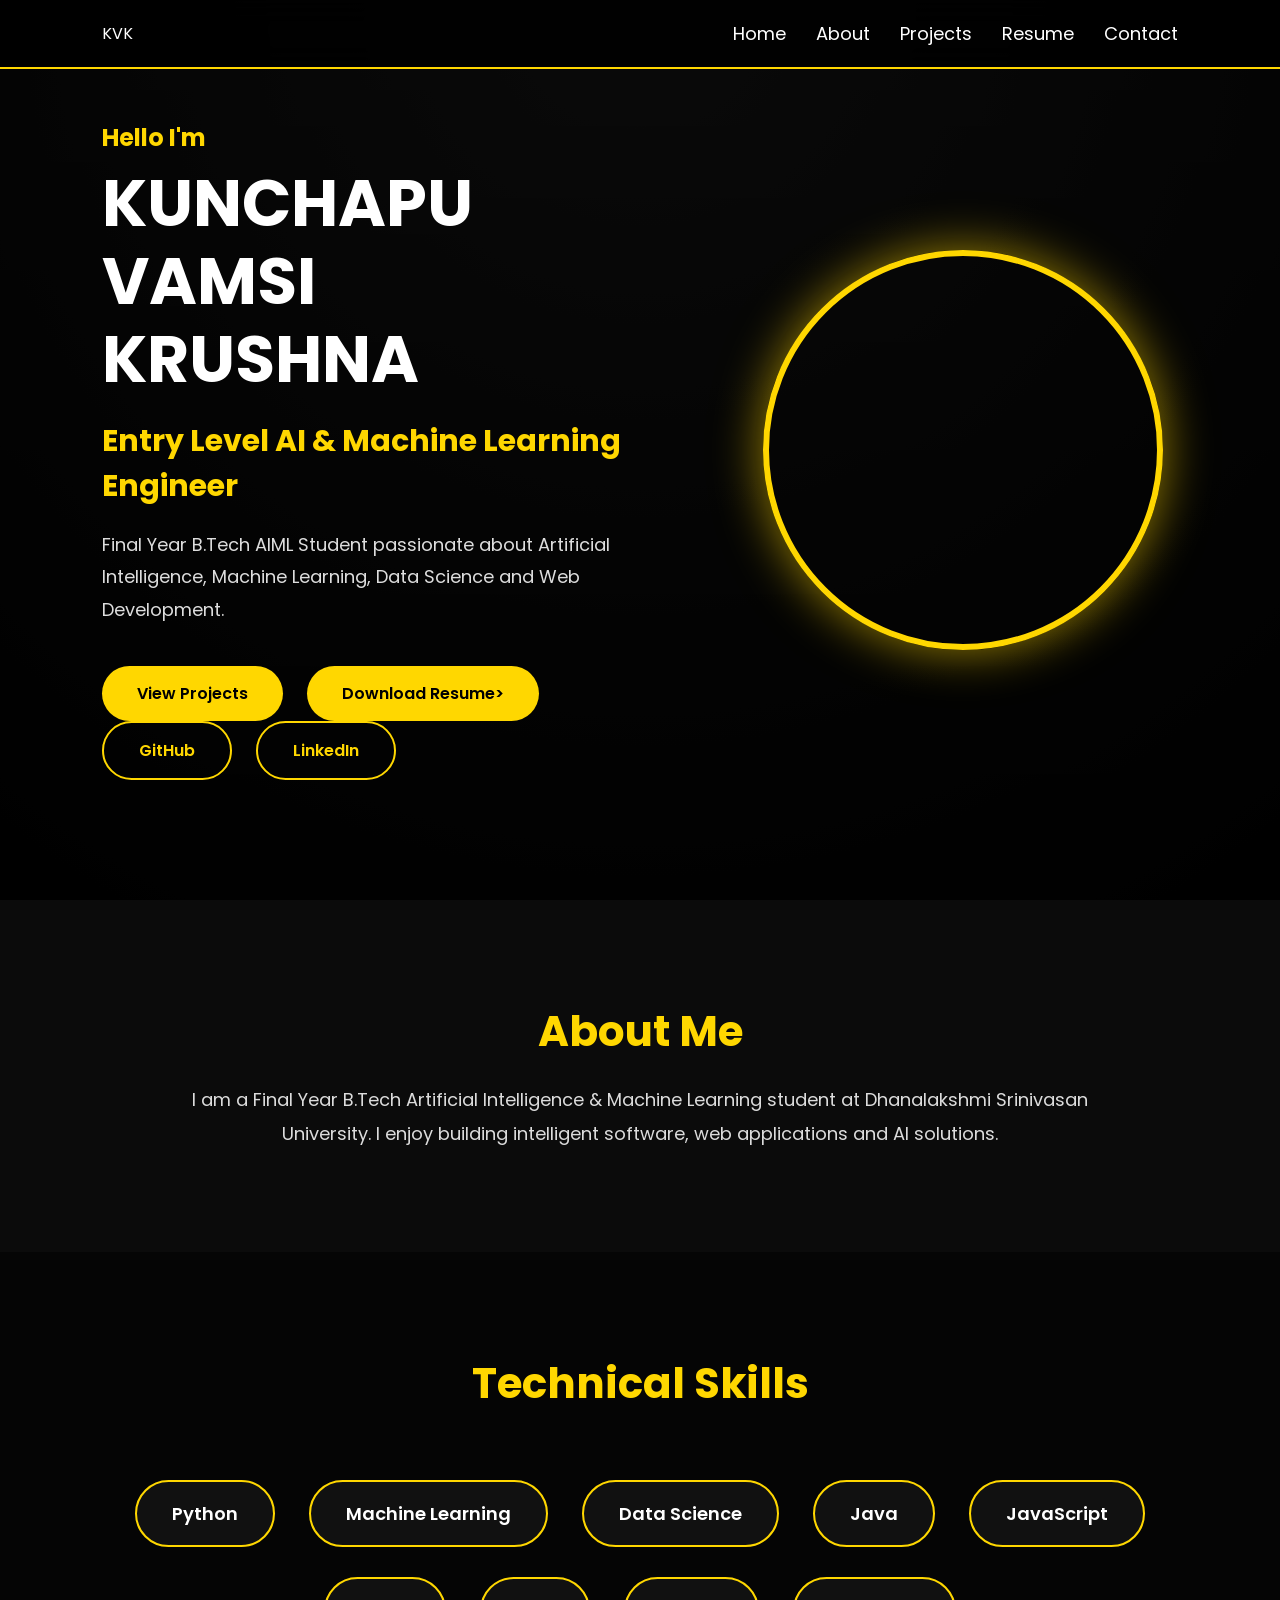
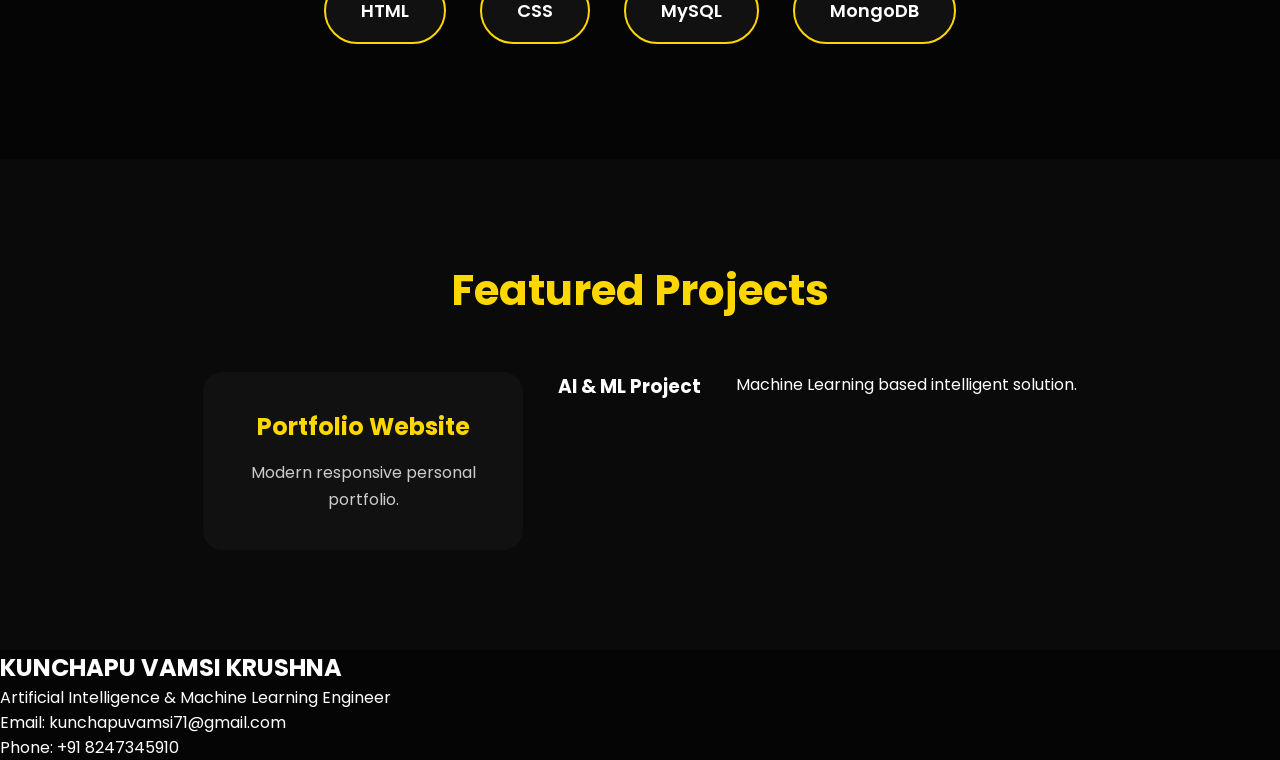
==== index.html @ e992cb97 "Fix HTML structure and formatting issues" ====
<!DOCTYPE html>
<html lang="en">

<head>

    <meta charset="UTF-8">

    <meta name="viewport" content="width=device-width, initial-scale=1.0">

    <title>KUNCHAPU VAMSI KRUSHNA | AI & ML Portfolio</title>

    <link rel="stylesheet" href="style.css">

    <link rel="stylesheet" href="css/responsive.css">

    <link rel="stylesheet" href="css/animations.css">

    <link href="https://fonts.googleapis.com/css2?family=Poppins:wght@300;400;500;600;700;800&display=swap"
        rel="stylesheet">

</head>

<body>

    <header>

        <div class="logo">

            KVK

        </div>

        <nav>

            <ul>

                <li><a href="index.html">Home</a></li>

                <li><a href="about.html">About</a></li>

                <li><a href="projects.html">Projects</a></li>

                <li><a href="resume.html">Resume</a></li>

                <li><a href="contact.html">Contact</a></li>

            </ul>

        </nav>

    </header>

    <section class="hero">

        <div class="hero-left">

            <h4>Hello I'm</h4>

            <h1>KUNCHAPU VAMSI KRUSHNA</h1>

            <h3>Entry Level AI & Machine Learning Engineer</h3>

            <p>

                Final Year B.Tech AIML Student passionate about Artificial Intelligence,

                Machine Learning, Data Science and Web Development.

            </p>

            <div class="buttons">

                <div class="buttons">

                    <a href="projects.html" class="btn">View Projects</a>

                    <a href="assets/Vamsi_resume.pdf" download class="btn">
                        Download Resume>

                    </a>

                    <a href="https://github.com/Kunchapuvamsi71" class="btn2" target="_blank">
                        GitHub
                    </a>

                    <a href="https://www.linkedin.com/in/kunchapu-vamsi-krushna-8703a7327" class="btn2" target="_blank">
                        LinkedIn
                    </a>

                </div>

            </div>

        </div>

        <div class="hero-right">

            <img src="assets/images/profile.jpg" alt="Profile">

        </div>

    </section>

    <section class="about-short">

        <h2>About Me</h2>

        <p>

            I am a Final Year B.Tech Artificial Intelligence & Machine Learning student at

            Dhanalakshmi Srinivasan University. I enjoy building intelligent software,

            web applications and AI solutions.

        </p>

    </section>

    <section class="skills">

        <h2>Technical Skills</h2>

        <div class="skill-box">Python</div>

        <div class="skill-box">Machine Learning</div>

        <div class="skill-box">Data Science</div>

        <div class="skill-box">Java</div>

        <div class="skill-box">JavaScript</div>

        <div class="skill-box">HTML</div>

        <div class="skill-box">CSS</div>

        <div class="skill-box">MySQL</div>

        <div class="skill-box">MongoDB</div>

    </section>

    <section class="projects-preview">

        <h2>Featured Projects</h2>

        <div class="cards">

            <div class="card">

                <h3>Portfolio Website</h3>

                <p>Modern responsive personal portfolio.</p>

            </div>



            <h3>AI & ML Project</h3>

            <p>Machine Learning based intelligent solution.</p>

        </div>

        </div>

    </section>

    <footer>

        <h2>KUNCHAPU VAMSI KRUSHNA</h2>

        <p>Artificial Intelligence & Machine Learning Engineer</p>

        <p>Email: kunchapuvamsi71@gmail.com</p>

        <p>Phone: +91 8247345910</p>

    </footer>

    <script src="js/script.js"></script>

    <script src="js/animations.js"></script>

</body>

</html>
---- style.css ----
@import url('https://fonts.googleapis.com/css2?family=Poppins:wght@300;400;500;600;700;800&display=swap');

* {
    margin: 0;
    padding: 0;
    box-sizing: border-box;
    font-family: 'Poppins', sans-serif;
    scroll-behavior: smooth;
}

body {
    background: #050505;
    color: #fff;
    overflow-x: hidden;
}

header {
    position: fixed;
    top: 0;
    left: 0;
    width: 100%;
    display: flex;
    justify-content: space-between;
    align-items: center;
    padding: 20px 8%;
    background: rgba(0, 0, 0, .85);
    backdrop-filter: blur(15px);
    z-index: 999;
    border-bottom: 2px solid #FFD700;
}

.logo {
    .hero-image img {
        width: 220px;
        height: 220px;
        object-fit: cover;
        border-radius: 50%;
        border: 4px solid #FFD700;
        box-shadow: 0 0 25px rgba(255, 215, 0, 0.5);
    }
}


nav ul {
    display: flex;
    list-style: none;
}

nav ul li {
    margin-left: 30px;
}

nav ul li a {
    text-decoration: none;
    color: white;
    font-size: 18px;
    transition: .4s;
}

nav ul li a:hover {
    color: #FFD700;
}

.hero {
    display: flex;
    justify-content: space-between;
    align-items: center;
    min-height: 100vh;
    padding: 120px 8%;
    background:
        linear-gradient(rgba(0, 0, 0, .7), rgba(0, 0, 0, .8)),
        radial-gradient(circle at top, #222, #000);
}

.hero-left {
    width: 50%;
}

.hero-left h4 {
    color: #FFD700;
    font-size: 24px;
    margin-bottom: 10px;
}

.hero-left h1 {
    font-size: 65px;
    line-height: 1.2;
    margin-bottom: 20px;
}

.hero-left h3 {
    font-size: 30px;
    color: #FFD700;
    margin-bottom: 20px;
}

.hero-left p {
    font-size: 18px;
    color: #ddd;
    line-height: 1.8;
    margin-bottom: 40px;
}

.hero-right {
    width: 40%;
    display: flex;
    justify-content: center;
}

.hero-right img {
    width: 400px;
    height: 400px;
    border-radius: 50%;
    object-fit: cover;
    border: 6px solid #FFD700;
    box-shadow: 0 0 50px rgba(255, 215, 0, .6);
    transition: .5s;
}

.hero-right img:hover {
    transform: scale(1.05);
}

.btn,
.btn2 {
    display: inline-block;
    padding: 15px 35px;
    margin-right: 20px;
    border-radius: 50px;
    text-decoration: none;
    font-weight: 600;
    transition: .4s;
}

.btn {
    background: #FFD700;
    color: #000;
}

.btn:hover {
    transform: translateY(-5px);
}

.btn2 {
    border: 2px solid #FFD700;
    color: #FFD700;
}

.btn2:hover {
    background: #FFD700;
    color: #000;
}

/* ========================= */
/* ABOUT SECTION */
/* ========================= */

.about-short {
    padding: 100px 8%;
    text-align: center;
    background: #0b0b0b;
}

.about-short h2 {
    font-size: 42px;
    color: #FFD700;
    margin-bottom: 20px;
}

.about-short p {
    max-width: 900px;
    margin: auto;
    font-size: 18px;
    line-height: 1.9;
    color: #dcdcdc;
}

/* ========================= */
/* SKILLS */
/* ========================= */

.skills {
    padding: 100px 8%;
    background: #050505;
    text-align: center;
}

.skills h2 {
    font-size: 42px;
    color: #FFD700;
    margin-bottom: 50px;
}

.skill-box {
    display: inline-block;
    margin: 15px;
    padding: 18px 35px;
    background: #111;
    border: 2px solid #FFD700;
    border-radius: 50px;
    font-size: 18px;
    font-weight: 600;
    color: white;
    transition: .4s;
    cursor: pointer;
}

.skill-box:hover {
    background: #FFD700;
    color: black;
    transform: translateY(-8px);
    box-shadow: 0 0 25px rgba(255, 215, 0, .6);
}

/* ========================= */
/* PROJECTS */
/* ========================= */

.projects-preview {
    padding: 100px 8%;
    background: #0a0a0a;
    text-align: center;
}

.projects-preview h2 {
    font-size: 42px;
    color: #FFD700;
    margin-bottom: 50px;
}

.cards {
    display: flex;
    justify-content: center;
    gap: 35px;
    flex-wrap: wrap;
}

.card {
    width: 320px;
    background: #111;
    padding: 35px;
    border-radius: 20px;
    border: 2px solid transparent;
    transition: .4s;
}

.card:hover {
    border-color: #FFD700;
    transform: translateY(-12px);
    box-shadow: 0 0 30px rgba(255, 215, 0, .4);
}

.card h3 {
    font-size: 24px;
    margin-bottom: 15px;
    color: #FFD700;
}

.card p {
    color: #ccc;
    line-height: 1.7;
}

/* ========================= */
/* CONTACT PAGE */
/* ========================= */

.contact-section {
    min-height: 100vh;
    padding: 150px 8% 100px;
    background: #050505;
    text-align: center;
}

.contact-section h2 {
    font-size: 45px;
    color: #FFD700;
    margin-bottom: 20px;
}

.contact-intro {
    max-width: 700px;
    margin: 0 auto 50px;
    color: #ccc;
    line-height: 1.8;
}

.contact-container {
    display: flex;
    justify-content: center;
    align-items: stretch;
    gap: 40px;
    max-width: 1100px;
    margin: auto;
}

.contact-info,
.contact-form {
    flex: 1;
    background: #111;
    border: 2px solid #FFD700;
    border-radius: 20px;
    padding: 40px;
    text-align: left;
}

.contact-info h3,
.contact-form h3 {
    color: #FFD700;
    font-size: 25px;
    margin-bottom: 30px;
}

.contact-info p {
    color: #ddd;
    margin-bottom: 25px;
    line-height: 1.7;
}

.contact-info strong {
    color: #FFD700;
}

.contact-form input,
.contact-form textarea {
    width: 100%;
    padding: 15px;
    margin-bottom: 18px;
    background: #050505;
    border: 1px solid #555;
    border-radius: 10px;
    color: white;
    outline: none;
    font-size: 16px;
}

.contact-form input:focus,
.contact-form textarea:focus {
    border-color: #FFD700;
    box-shadow: 0 0 10px rgba(255, 215, 0, .3);
}

.contact-form textarea {
    resize: vertical;
}

.contact-form button {
    border: none;
    cursor: pointer;
    font-size: 16px;
}

.hero-image img {
    width: 220px;
    height: 220px;
    object-fit: cover;
    border-radius: 50%;
    border: 4px solid #FFD700;
    box-shadow: 0 0 25px rgba(255, 215, 0, 0.5);
}

/* Career Objective */

.career-objective {
    padding: 50px 8%;
    text-align: center;
}

.career-objective h2 {
    color: #FFD700;
    font-size: 34px;
    margin-bottom: 20px;
}

.career-objective p {
    max-width: 850px;
    margin: auto;
    color: #ddd;
    font-size: 17px;
    line-height: 1.8;
}


/* Certificates */

.certificates {
    padding: 50px 8%;
    text-align: center;
}

.certificates h2 {
    color: #FFD700;
    font-size: 34px;
    margin-bottom: 30px;
}

.certificate-container {
    display: flex;
    justify-content: center;
    gap: 25px;
    flex-wrap: wrap;
}

.certificate-card {
    width: 280px;
    padding: 25px;
    background: #151515;
    border: 2px solid #FFD700;
    border-radius: 15px;
}

.certificate-card h3 {
    color: white;
}

.certificate-card p {
    color: #ccc;
}

.certificate-card a {
    display: inline-block;
    margin-top: 15px;
    padding: 10px 18px;
    border: 2px solid #FFD700;
    border-radius: 25px;
    color: #FFD700;
    text-decoration: none;
}

.certificate-card a:hover {
    background: #FFD700;
    color: #111;
}
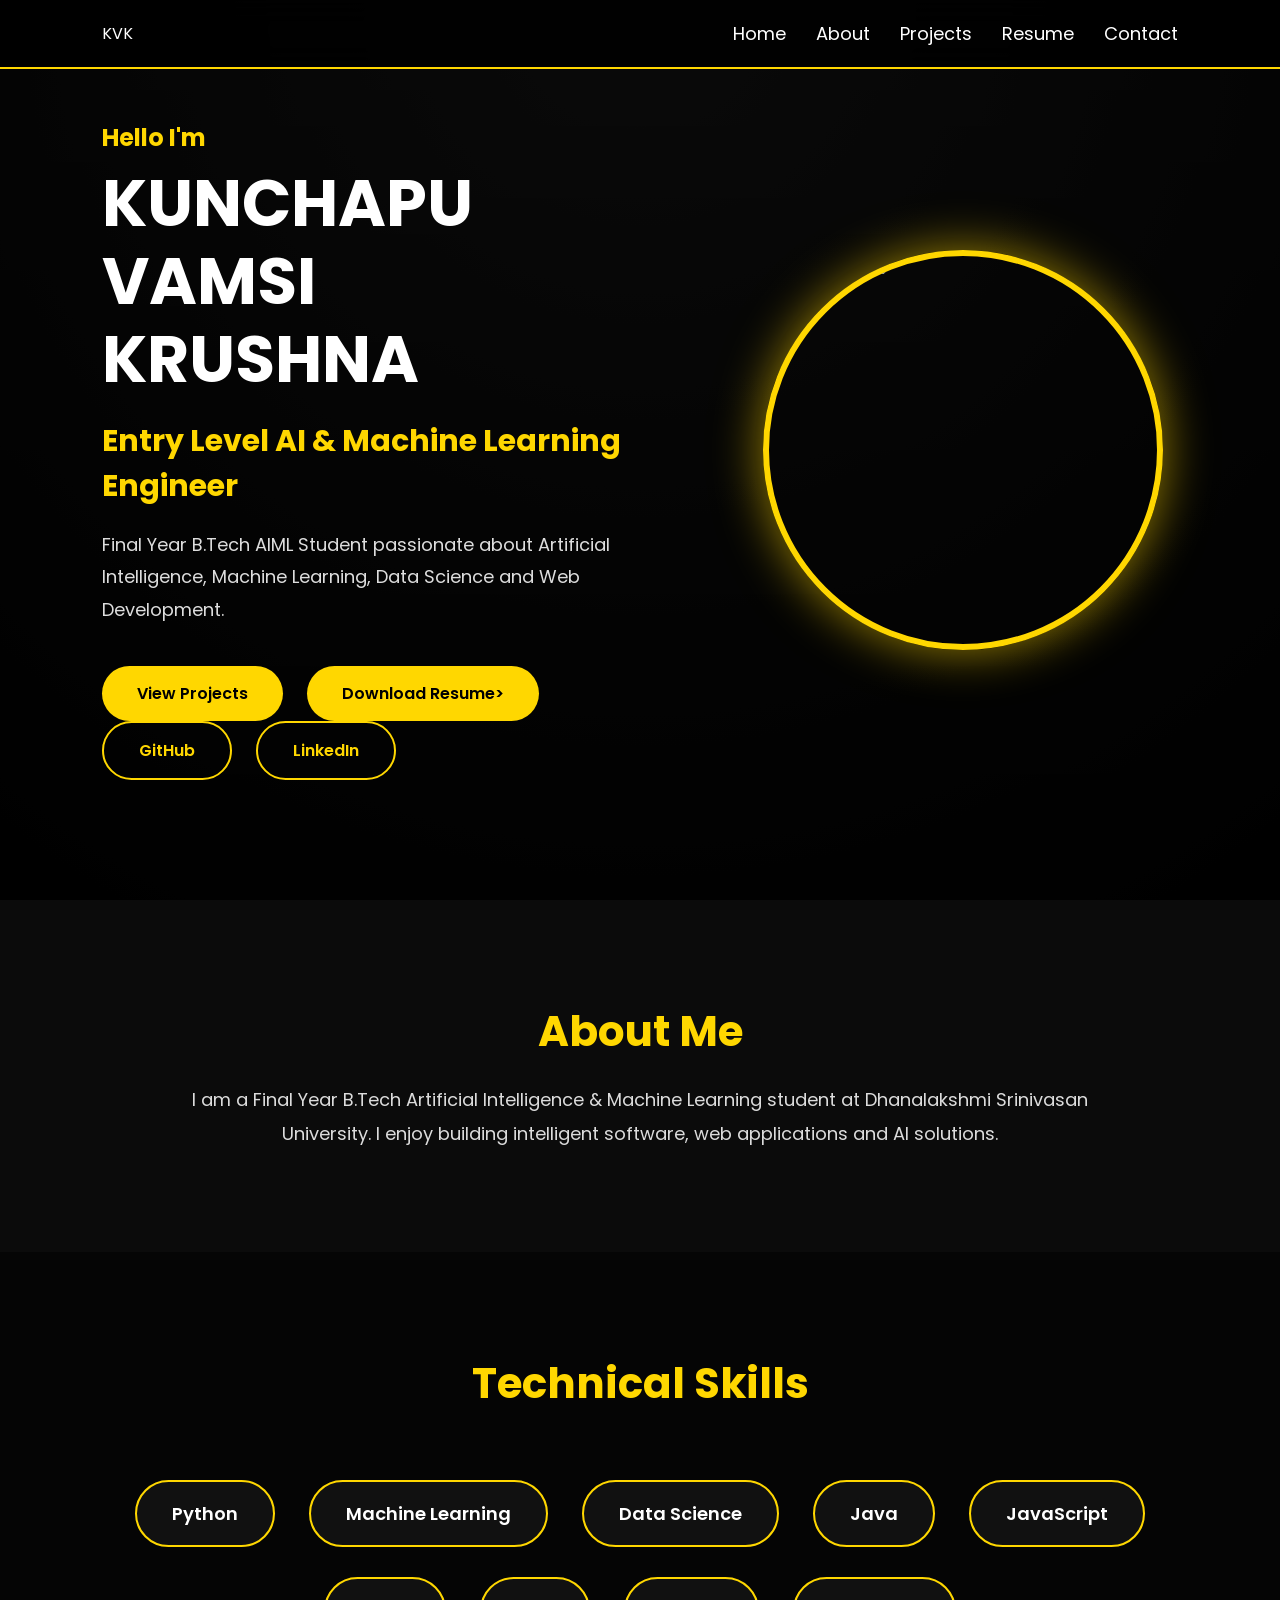
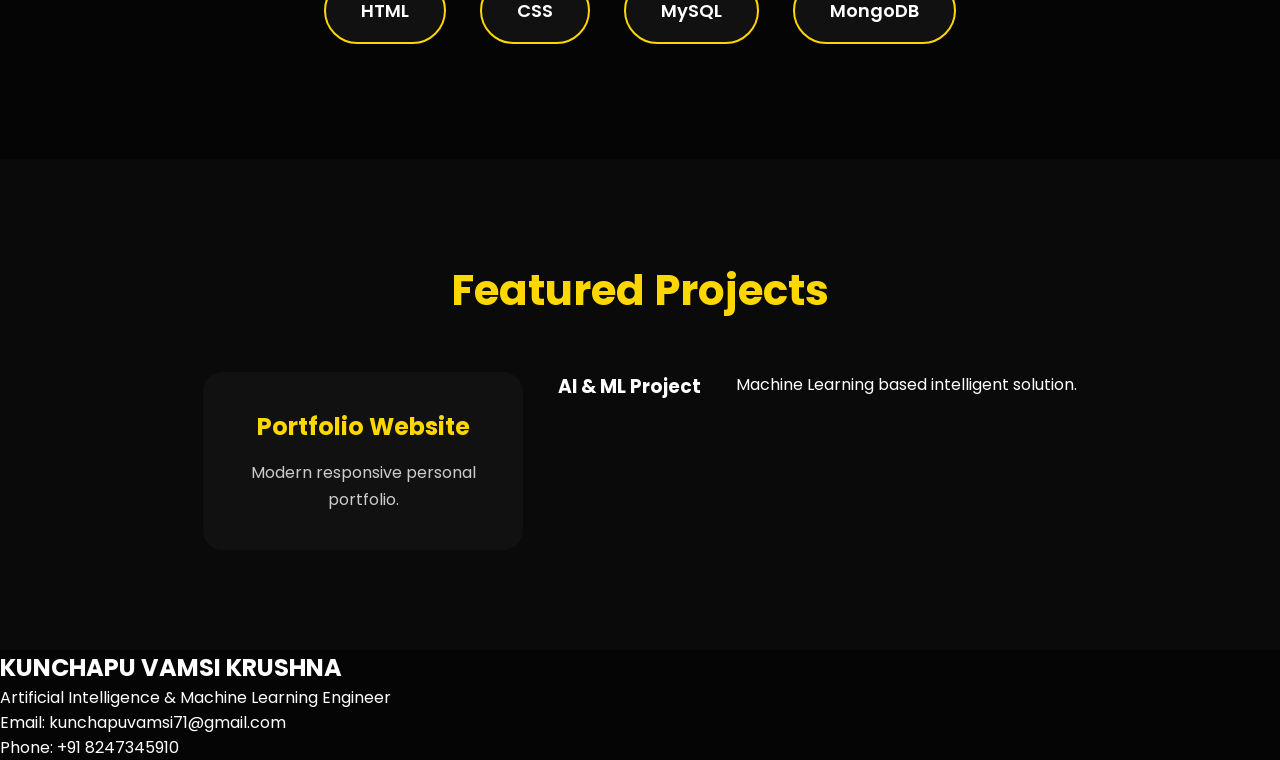
==== commit 1dc2ce58: "Fix HTML formatting and structure" ====
--- a/index.html
+++ b/index.html
@@ -11,9 +11,9 @@
 
     <link rel="stylesheet" href="style.css">
 
-    <link rel="stylesheet" href="css/responsive.css">
+    <link rel="stylesheet" href="responsive.css">
 
-    <link rel="stylesheet" href="css/animations.css">
+    <link rel="stylesheet" href="animations.css">
 
     <link href="https://fonts.googleapis.com/css2?family=Poppins:wght@300;400;500;600;700;800&display=swap"
         rel="stylesheet">
@@ -95,7 +95,7 @@
 
         <div class="hero-right">
 
-            <img src="assets/images/profile.jpg" alt="Profile">
+            <img src="Profile.jpg" alt="Profile photo">
 
         </div>
 
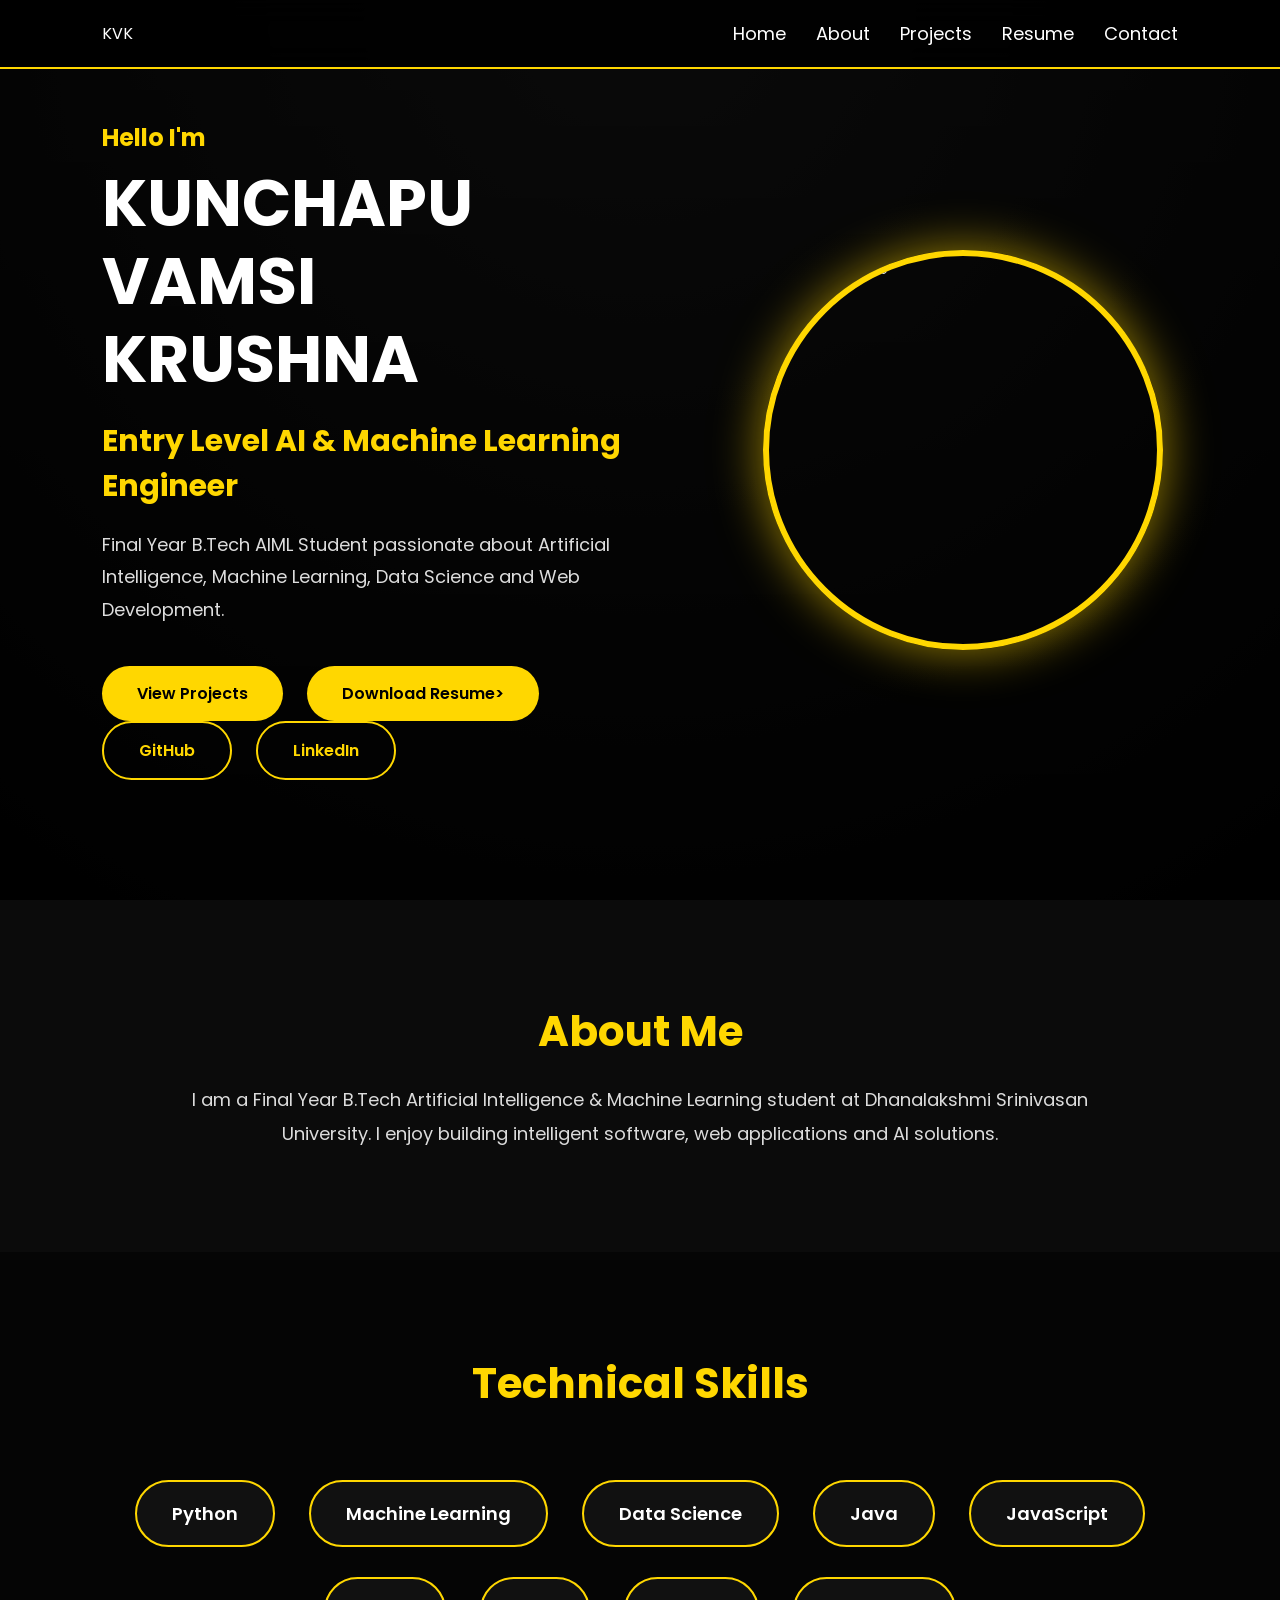
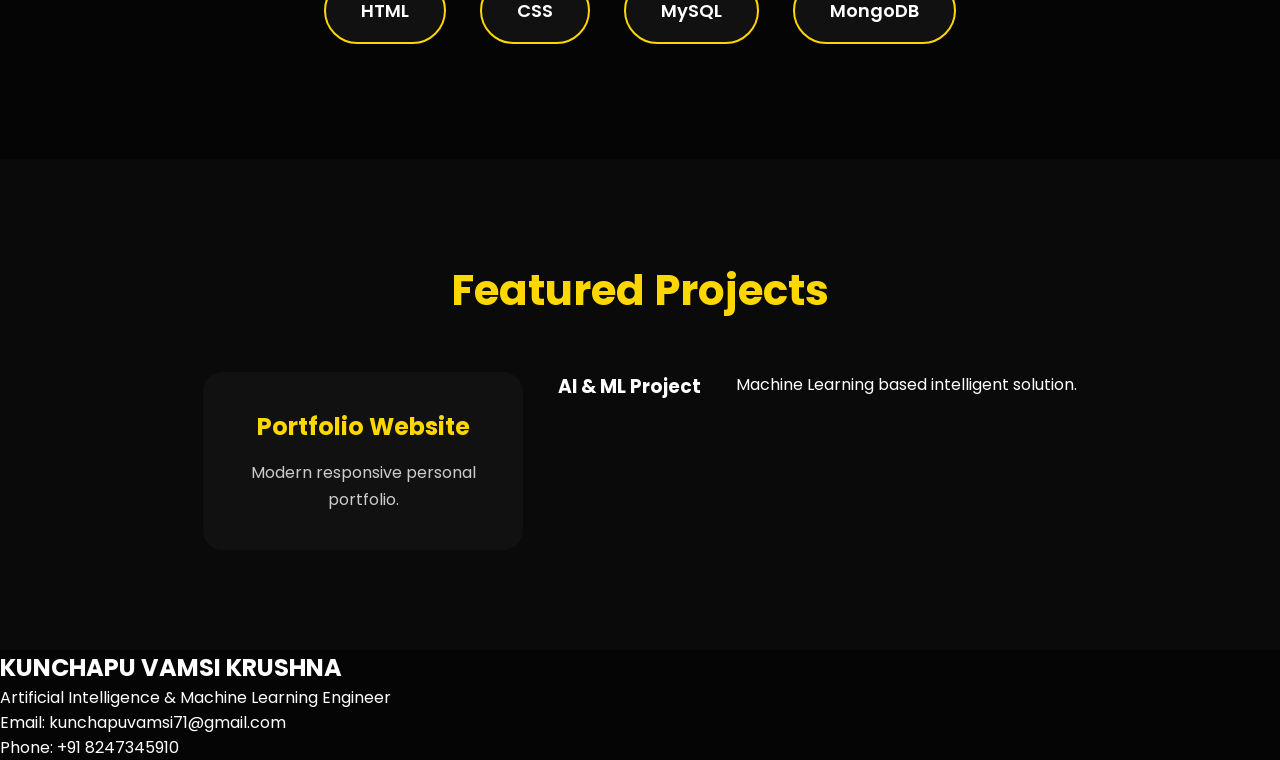
==== commit 53fe5cf1: "Fix HTML formatting issues and clean up code" ====
--- a/index.html
+++ b/index.html
@@ -95,7 +95,7 @@
 
         <div class="hero-right">
 
-            <img src="Profile.jpg" alt="Profile photo">
+            <img src="profile.jpg" alt="profile photo">
 
         </div>
 
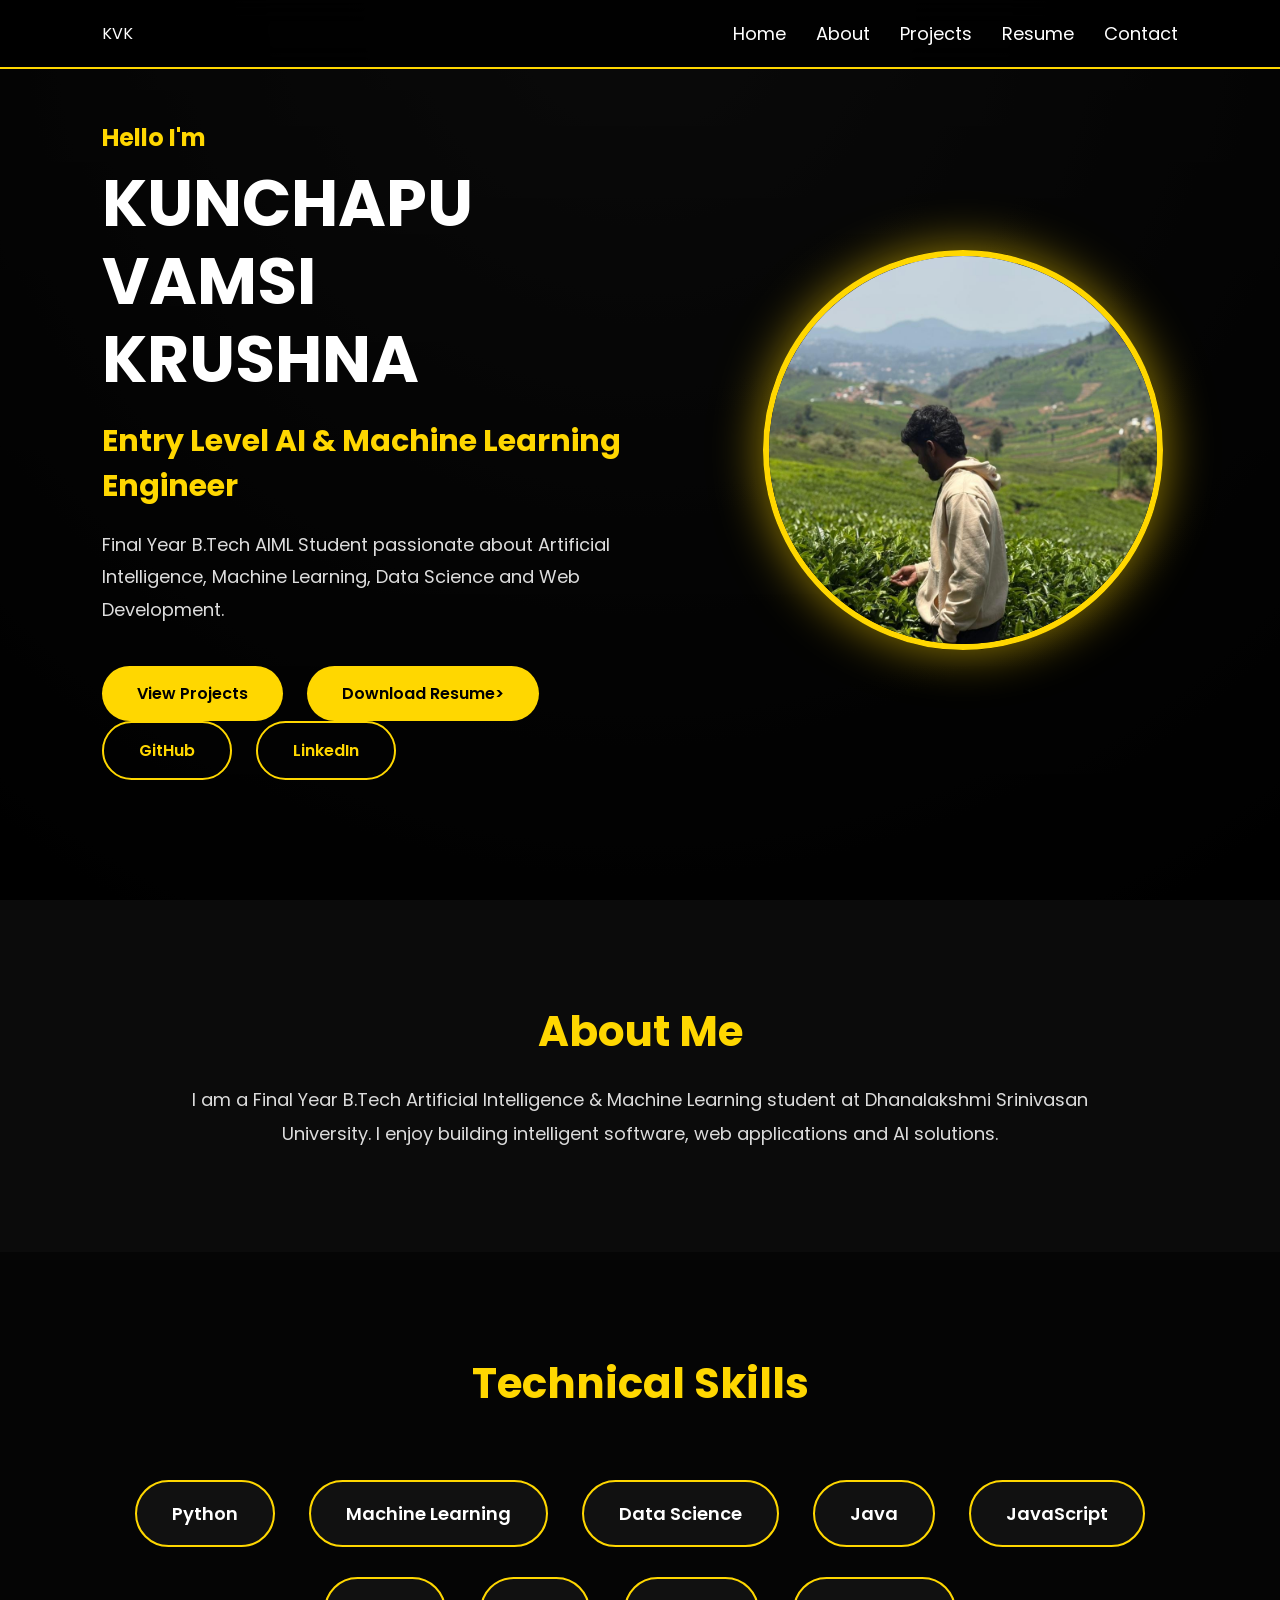
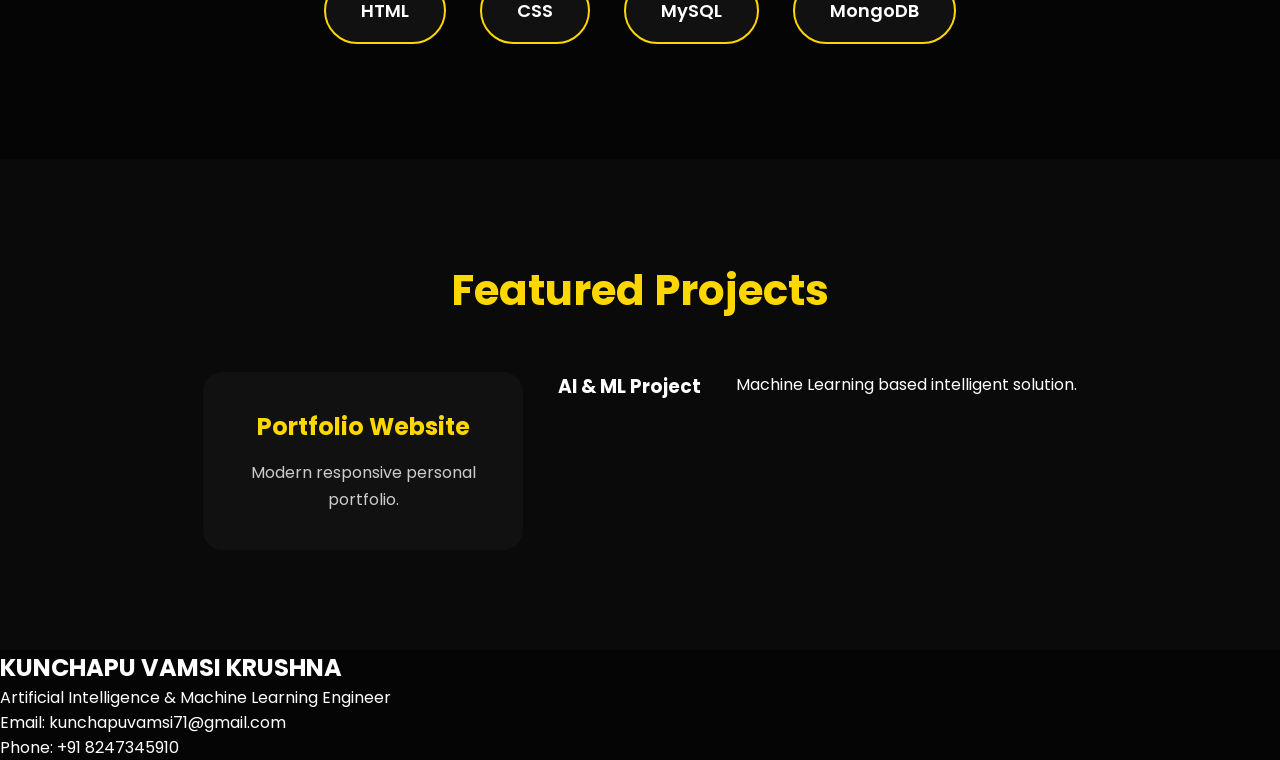
==== commit 628b6bca: "Restore and format index.html structure The HTML document structure has been restored with proper fo" ====
--- a/index.html
+++ b/index.html
@@ -95,7 +95,7 @@
 
         <div class="hero-right">
 
-            <img src="profile.jpg" alt="profile photo">
+            <img src="./profile.jpg" alt="profile photo">
 
         </div>
 
